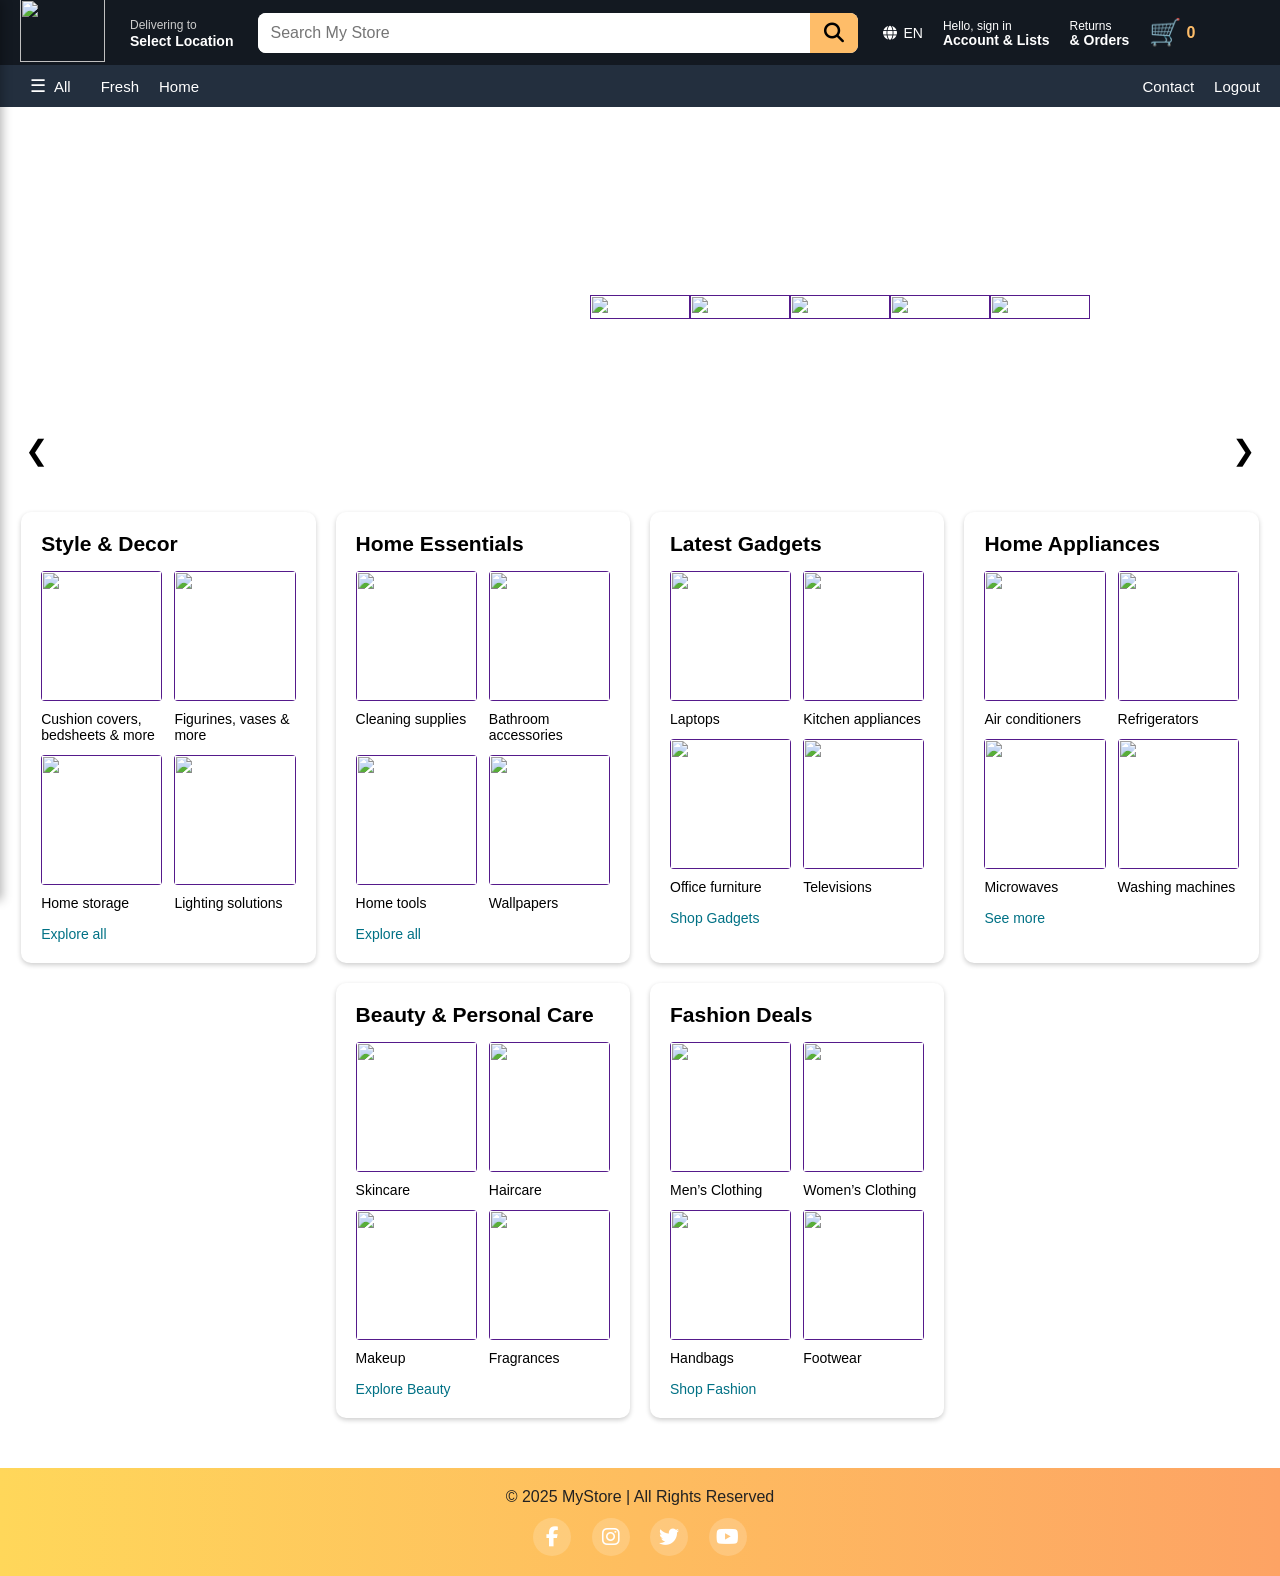
==== index.html @ 63e5e260 "version-1 update" ====
<!DOCTYPE html>
<html>

<head>
    <!-- Required for correct character display -->
    <meta charset="UTF-8">

    <!-- MOST IMPORTANT: Makes website responsive on all screens -->
    <meta name="viewport" content="width=device-width, initial-scale=1.0">

    <!-- Improves how search engines read your page -->
    <meta name="description"
        content="MyStore - Your online shopping destination for home, fashion, electronics and more.">

    <!-- Prevents iPhone from auto zooming on inputs -->
    <meta name="format-detection" content="telephone=no">

    <!-- Make tab theme color on mobile browsers -->
    <meta name="theme-color" content="#131921">
    <link rel="icon"
        href="https://play-lh.googleusercontent.com/7onw5AC-ikmvrb81e3q3P9oPEiZNJctBRaVVRxSl_qNuXzVqDwzuUNezAWT6CIr-dw0">
    <title>Home</title>
    <link rel="stylesheet" href="style.css">
    <link rel="stylesheet" href="https://cdnjs.cloudflare.com/ajax/libs/font-awesome/6.5.0/css/all.min.css" />

</head>

<body>

    <!-- UNIQUE TOP BAR -->
    <!-- UNIQUE TOP BAR -->
    <!-- TOP NAV BAR -->
    <header class="amazon-header">

        <!-- Left: Logo -->
        <div class="header-left">
            <img src="https://play-lh.googleusercontent.com/7onw5AC-ikmvrb81e3q3P9oPEiZNJctBRaVVRxSl_qNuXzVqDwzuUNezAWT6CIr-dw0"
                class="logo">
        </div>

        <!-- Location -->
        <div class="location-box">
            <span class="loc-line1">Delivering to</span>
            <span class="loc-line2">Select Location</span>
        </div>

        <!-- Search Bar -->
        <div class="search-bar">

            <input type="text" placeholder="Search My Store">
            <button class="search-btn"><i class="fas fa-search"></i></button>
        </div>

        <!-- Right Side -->
        <div class="header-right">

            <!-- Language -->
            <div class="lang-box">
                <span><i class="fa-solid fa-globe"></i></span> EN
            </div>

            <!-- Account -->
            <div class="account">
                <span class="small-text">Hello, sign in</span>
                <span class="bold-text">Account & Lists</span>
            </div>

            <!-- Orders -->
            <div class="orders">
                <span class="small-text">Returns</span>
                <span class="bold-text">& Orders</span>
            </div>

            <!-- Cart -->
            <div class="cart-box">
                <span class="cart-icon">🛒</span>
                <span class="cart-count">0</span>
            </div>

        </div>
    </header>


    <!-- BOTTOM NAV BAR -->
    <nav class="amazon-bottom">

        <div class="bottom-left">
            <div class="all-menu">
                <span class="menu-icon">☰</span>
                <span>All</span>
            </div>

            <div class="dropdown-wrapper">
                <a href="#">Fresh</a>

                <div class="fresh-dropdown">
                    <div class="fresh-content">
                        <img
                            src="[data-uri]">
                        <img
                            src="https://static.vecteezy.com/system/resources/thumbnails/046/801/957/small/variety-of-fresh-fruits-and-berries-splashing-into-water-photo.jpg">
                    </div>

                    <a class="fresh-link" href="#">Shop all groceries on MyStore</a>
                </div>
            </div>

            <a href="index.html">Home</a>
        </div>
        <div class="bottom-right">
            <a href="contact.html">Contact</a>
            <a href="">Logout</a>
        </div>

    </nav>


    <!-- OVERLAY -->
    <div id="overlay"></div>

    <!-- SLIDE MENU -->
    <div id="sideMenu">
        <div class="menu-header">
            <strong>Welcome</strong>
        </div>

        <div class="menu-links">
            <a href="register.html">Sign Up</a>
            <a href="login.html">Sign In</a>
        </div>

        <!-- Close button -->
        <button id="closeMenu">✕</button>
    </div>
    <script>
        const menuBtn = document.querySelector('.all-menu');
        const sideMenu = document.getElementById('sideMenu');
        const overlay = document.getElementById('overlay');
        const closeBtn = document.getElementById('closeMenu');

        menuBtn.addEventListener('click', () => {
            sideMenu.style.left = "0";     // slide in
            overlay.style.display = "block";
        });

        closeBtn.addEventListener('click', () => {
            sideMenu.style.left = "-300px";  // slide out
            overlay.style.display = "none";
        });

        overlay.addEventListener('click', () => {
            sideMenu.style.left = "-300px";
            overlay.style.display = "none";
        });
    </script>



    <!-- IMAGE SLIDER -->
    <div class="slider-container">

        <div class="slider">
            <div class="slides">
                <div class="slide">
                    <a href=""><img src="https://m.media-amazon.com/images/G/31/Symbol/2022/Kids_gwlp_2.jpg" alt=""></a>
                </div>

                <div class="slide">
                    <a href=""><img
                            src="https://m.media-amazon.com/images/S/al-na-9d5791cf-3faf/8e2474a9-b920-4cf2-af5b-43059a9bd38d._CR0%2C0%2C3000%2C1500_.jpg"
                            alt=""></ href="">
                </div>

                <div class="slide">
                    <a href=""><img
                            src="https://m.media-amazon.com/images/G/31/img22/Pongal/headers/english/PS_Mob_1_Header_ASINS_Final-MEN.jpg"
                            alt=""></a>
                </div>
                <div class="slide">
                    <a href=""><img
                            src="https://media.theeverymom.com/wp-content/uploads/2024/09/29132549/the-everymom-social-fall-amazon-fashion.jpg"></a>
                </div>
                <div class="slide">
                    <a href=""><img
                            src="https://m.media-amazon.com/images/G/31/img23/beauty/coop/jupiter24_fragrance_BIF/Beardo._SY700_QL85_.jpg"></a>
                </div>

            </div>
        </div>

        <!-- Navigation buttons -->
        <button class="prev">&#10094;</button>
        <button class="next">&#10095;</button>


    </div>


    <script>
        let index = 0;
        const slides = document.querySelectorAll(".slide");
        const slider = document.querySelector(".slides");


        /* Move slide */
        function moveSlide(i) {
            index = i;
            slider.style.transform = `translateX(${-index * 100}%)`;
        }

        /* Next button */
        document.querySelector(".next").onclick = () => {
            index = (index + 1) % slides.length;
            moveSlide(index);
        };

        /* Previous button */
        document.querySelector(".prev").onclick = () => {
            index = (index - 1 + slides.length) % slides.length;
            moveSlide(index);
        };

        /* Auto-slide every 5 seconds */
        setInterval(() => {
            index = (index + 1) % slides.length;
            moveSlide(index);
        }, 4000);
    </script>




    <div class="category-container">

        <!-- BOX 1 -->
        <div class="category-box">
            <h2>Style & Decor</h2>

            <div class="category-grid">
                <div>
                    <a href=""><img src="https://m.media-amazon.com/images/I/71EgHf+I7eL._AC_UF894,1000_QL80_.jpg"></a>
                    <p>Cushion covers, bedsheets & more</p>
                </div>

                <div>
                    <a href=""><img
                            src="https://ii1.pepperfry.com/media/catalog/product/s/e/494x544/set-of-3-white-ceramic-donut-shape-flower-vase-for-home-decoration-living-room-office-donut-vase-sho-bc4pio.jpg"></a>
                    <p>Figurines, vases & more</p>
                </div>

                <div>
                    <a href=""><img
                            src="https://www.veegaland.com/wp-content/uploads/2021/10/EFFICIENT-HOME-STORAGE-IDEAS-AND-TIPS-FOR-A-WELL-ORGANIZED-INTERIOR.jpg"></a>
                    <p>Home storage</p>
                </div>

                <div>
                    <a href=""><img
                            src="https://encrypted-tbn0.gstatic.com/images?q=tbn:ANd9GcRHZ7wN-sp1he-22PE8W-5U2Zz2bpgJxVeK-Q&s"></a>
                    <p>Lighting solutions</p>
                </div>
            </div>

            <a href="#" class="explore-link">Explore all</a>
        </div>

        <!-- BOX 2 -->
        <div class="category-box">
            <h2>Home Essentials</h2>

            <div class="category-grid">
                <div>
                    <a href=""><img
                            src="https://assets.aboutamazon.com/dims4/default/f4cec90/2147483647/strip/true/crop/1279x720+0+0/resize/1240x698!/quality/90/?url=https%3A%2F%2Famazon-blogs-brightspot.s3.amazonaws.com%2Fe9%2Fa6%2Fde44b44e420e9ec21c2bb43a507d%2Fdiwali-cleaning-lead.jpg"></a>
                    <p>Cleaning supplies</p>
                </div>

                <div>
                    <a href=""><img src="https://m.media-amazon.com/images/I/71vBgNdTesL._AC_UF894,1000_QL80_.jpg"></a>
                    <p>Bathroom accessories</p>
                </div>

                <div>
                    <a href=""><img src="https://m.media-amazon.com/images/I/717-T4GO8TL._AC_UF1000,1000_QL80_.jpg"></a>
                    <p>Home tools</p>
                </div>

                <div>
                    <a href=""><img src="https://m.media-amazon.com/images/I/71Dj-pU7XqL._AC_UF894,1000_QL80_.jpg"></a>
                    <p>Wallpapers</p>
                </div>
            </div>

            <a href="#" class="explore-link">Explore all</a>
        </div>

        <!-- BOX 3 -->
        <div class="category-box">
            <h2>Latest Gadgets</h2>

            <div class="category-grid">
                <div>
                    <a href=""><img
                            src="https://akm-img-a-in.tosshub.com/indiatoday/images/story/202110/laptops.png?size=690:388"></a>
                    <p>Laptops</p>
                </div>

                <div>
                    <a href=""><img
                            src="https://static-assets.business.amazon.com/assets/in/24th-jan/705_Website_Blog_Appliances_1450x664.jpg.transform/1450x664/image.jpg"></a>
                    <p>Kitchen appliances</p>
                </div>

                <div>
                    <a href=""><img src="https://m.media-amazon.com/images/I/61qN2Tm66TL._AC_UF894,1000_QL80_.jpg"></a>
                    <p>Office furniture</p>
                </div>

                <div>
                    <a href=""><img
                            src="https://static.toiimg.com/thumb/msid-109632795,width-1280,height-720,resizemode-4/109632795.jpg"></a>
                    <p>Televisions</p>
                </div>
            </div>

            <a href="#" class="explore-link">Shop Gadgets</a>
        </div>

        <!-- BOX 4 -->
        <div class="category-box">
            <h2>Home Appliances</h2>

            <div class="category-grid">
                <div>
                    <a href=""><img src="https://m.media-amazon.com/images/I/61q5YJrnEvL._AC_UF1000,1000_QL80_.jpg"></a>
                    <p>Air conditioners</p>
                </div>

                <div>
                    <a href=""><img
                            src="https://m.media-amazon.com/images/G/31/IMG15/dharshini/refrigerator_header-Nov.png"></a>
                    <p>Refrigerators</p>
                </div>

                <div>
                    <a href=""><img
                            src="https://m.media-amazon.com/images/G/31/IMG15/Irfan/JanART22/MWO/IFB_770x800._SY600_QL85_.jpg"></a>
                    <p>Microwaves</p>
                </div>

                <div>
                    <a href=""><img
                            src="https://m.media-amazon.com/images/G/31/IMG15/Yousf/BAU_PostJup25/header_wash._SX1035_QL85_.jpg"></a>
                    <p>Washing machines</p>
                </div>
            </div>

            <a href="#" class="explore-link">See more</a>
        </div>
        <!--box5-->
        <div class="category-box">
            <h2>Beauty & Personal Care</h2>
            <div class="category-grid">
                <div>
                    <a href=""><img
                            src="https://m.media-amazon.com/images/G/31/img24/Beauty/KBeautyRevamp/SBC_new._CB796614834_.gif"></a>
                    <p>Skincare</p>
                </div>

                <div>
                    <a href=""><img
                            src="https://m.media-amazon.com/images/G/31/img24/Beauty/WRS/Subcats/Hair_care_1236x1122._SX1035_QL85_.jpg"></a>
                    <p>Haircare</p>
                </div>

                <div>
                    <a href=""><img
                            src="https://m.media-amazon.com/images/G/31/img24/Beauty/makeup/revised/makeup_3._SX621_QL85_FMpng_.png"></a>
                    <p>Makeup</p>
                </div>

                <div>
                    <a href=""><img
                            src="https://m.media-amazon.com/images/G/31/img23/beauty/coop/jupiter24_fragrance_BIF/Skinn._SY700_QL85_.jpg"></a>
                    <p>Fragrances</p>
                </div>
            </div>
            <a href="#" class="explore-link">Explore Beauty</a>
        </div>
        <!--box6-->
        <div class="category-box">
            <h2>Fashion Deals</h2>
            <div class="category-grid">
                <div>
                    <a href=""><img
                            src="https://m.media-amazon.com/images/G/31/IMG25/Fashion/Event/DecWRS25/Top/Hero/Rec/v2/Mens_clothing_Copy_2_1236x1110._SX1035_QL85_.jpg"></a>
                    <p>Men’s Clothing</p>
                </div>

                <div>
                    <a href=""><img
                            src="https://m.media-amazon.com/images/G/31/IMG25/Fashion/Event/DecWRS25/Top/Hero/Rec/v2/Womens_clothing_1236x1110._SX1035_QL85_.jpg"></a>
                    <p>Women’s Clothing</p>
                </div>

                <div>
                    <a href=""><img src="https://m.media-amazon.com/images/I/41tWJ-XKbyL._AC_UY1000_.jpg"></a>
                    <p>Handbags</p>
                </div>

                <div>
                    <a href=""><img
                            src="https://media.istockphoto.com/id/1279108197/photo/variety-of-womens-fashion-comfortable-shoes-of-all-seasons-on-a-light-background-top-view.jpg?s=612x612&w=0&k=20&c=_mdUMo2tsufgilqv8IQeW6hp8YjICTR8_tF-YP1Zgxk="></a>
                    <p>Footwear</p>
                </div>
            </div>
            <a href="#" class="explore-link">Shop Fashion</a>
        </div>


    </div>


    <div class="footer">
        <div class="footer-content">
            <span>© 2025 MyStore | All Rights Reserved</span>

            <div class="social-icons">
                <a href="#"><i class="fab fa-facebook-f"></i></a>
                <a href="#"><i class="fab fa-instagram"></i></a>
                <a href="#"><i class="fab fa-twitter"></i></a>
                <a href="#"><i class="fab fa-youtube"></i></a>
            </div>
        </div>
    </div>


</body>

</html>
---- style.css ----
/* --- GLOBAL STYLES --- */
* {
    margin: 0;
    padding: 0;
    box-sizing: border-box;
    font-family: Arial, sans-serif;
}

/* --- TOP HEADER --- */
.amazon-header {
    height: 65px;
    background-color: #131921;
    color: white;
    display: flex;
    align-items: center;
    padding: 0 20px;
    gap: 25px;
}

/* Logo */
.logo {
   width: 85px;       /* reduce size */
    height: 63px;
    cursor: pointer;
  
}

/* Location Section */
.location-box {
    display: flex;
    flex-direction: column;
    line-height: 16px;
    cursor: pointer;
}

.loc-line1 {
    font-size: 12px;
    color: #ccc;
}

.loc-line2 {
    font-size: 14px;
    font-weight: bold;
}

/* Search Bar */
/* SEARCH BAR WRAPPER */
.search-bar {
    flex: 1;
    display: flex;
    align-items: center;
    height: 40px;                 /* Amazon height */
    background: white;
    border-radius: 8px;           /* rounded edges */
    overflow: hidden;
    max-width: 600px;
}

/* ALL CATEGORY DROPDOWN */
.search-category {
    width: 60px;
    border: none;
    background: #e6e6e6;
    font-size: 14px;
    height: 100%;                 /* match input height */
    padding-left: 10px;
    display: flex;
    align-items: center;
}

/* SEARCH INPUT */
.search-bar input {
    flex: 1;
    border: none;
    height: 100%;                 /* full height */
    padding: 0 12px;
    font-size: 16px;
    outline: none;
}

/* SEARCH BUTTON */
.search-btn {
    width: 48px;
    border: none;
    background: #febd69;
    height: 100%;                 /* match others */
    cursor: pointer;
    font-size: 20px;
    display: flex;
    align-items: center;
    justify-content: center;
}


/* Right Section */
.header-right {
    display: flex;
    align-items: center;
    gap: 20px;
}

/* Language */
.lang-box {
    font-size: 14px;
    cursor: pointer;
    display: flex;
    gap: 6px;
}

/* Account, Orders */
.account, .orders {
    cursor: pointer;
    display: flex;
    flex-direction: column;
    line-height: 14px;
}

.small-text {
    font-size: 12px;
}

.bold-text {
    font-size: 14px;
    font-weight: bold;
}

/* Cart */
.cart-box {
    display: flex;
    align-items: center;
    gap: 5px;
    cursor: pointer;
    position: relative;
}

.cart-icon {
    font-size: 26px;
}

.cart-count {
    color: #febd69;
    font-weight: bold;
}

/* --- BOTTOM NAV BAR --- */
.amazon-bottom {
    background-color: #232f3e;
    height: 42px;
    display: flex;
    align-items: center;
    justify-content: space-between;   /* pushes left & right apart */
    padding: 0 20px;
    font-size: 15px;
    color: white;
}

/* LEFT SECTION */
.bottom-left {
    display: flex;
    align-items: center;
    gap: 20px;
}

/* RIGHT SECTION */
.bottom-right {
    display: flex;
    align-items: center;
    gap: 20px;
}   

/* ☰ All menu */
.all-menu {
    display: flex;
    align-items: center;
    gap: 8px;
    
    padding: 4px 10px;
    border-radius: 3px;
    cursor: pointer;
    color: white;
}
.all-menu:hover{
border: 1px solid #ff9900;
}
/* DARK BACKGROUND OVERLAY */
#overlay {
    position: fixed;
    top: 0;
    left: 0;
    width: 100%;
    height: 100%;
    background: rgba(0,0,0,0.6);
    display: none;
    z-index: 99;
}

/* LEFT SLIDE MENU */
#sideMenu {
    position: fixed;
    top: 0;
    left: -300px;              /* hidden initially */
    width: 300px;
    height: 100%;
    background: white;
    z-index: 100;
    box-shadow: 2px 0 10px rgba(0,0,0,0.3);
    transition: left 0.3s ease;
    padding: 20px;
}

/* Header inside menu */
.menu-header {
    background: #232f3e;
    color: white;
    padding: 20px;
    font-size: 20px;
    border-radius: 5px;
    margin-bottom: 20px;
}

/* Links */
.menu-links a {
    display: block;
    font-size: 18px;
    padding: 12px 0;
    color: #111;
    text-decoration: none;
    border-bottom: 1px solid #ddd;
}

.menu-links a:hover {
    color:  #ff9900;
}

/* Close button */
#closeMenu {
    position: absolute;
    top: 15px;
    right: 15px;
    background: black;
    color: white;
    border: none;
    font-size: 22px;
    cursor: pointer;
    padding: 5px 10px;
    border-radius: 50%;
}


.menu-icon {
    font-size: 18px;
}

/* Bottom nav links */
.amazon-bottom a {
    text-decoration: none;
    color: white;
}

.amazon-bottom a:hover {
    text-decoration: none;
    color: #ff9900;
}
/* Container for dropdown */
.dropdown-wrapper {
    position: relative;
}

/* MAIN DROPDOWN BOX */
.fresh-dropdown {
    position: absolute;
    top: 40px;
    left: 0;
    background: white;
    width: 600px;
    padding: 20px;
    border-radius: 6px;
    box-shadow: 0px 5px 20px rgba(0,0,0,0.25);
    display: none;
    z-index: 999;
}

/* TRIANGLE POINTER */
.fresh-dropdown::before {
    content: "";
    position: absolute;
    top: -10px;
    left: 40px;
    border-width: 0 10px 10px 10px;
    border-style: solid;
    border-color: transparent transparent white transparent;
}

/* Show dropdown on hover */
.dropdown-wrapper:hover .fresh-dropdown {
    display: block;
}

/* IMAGES INSIDE DROPDOWN */
.fresh-content {
    display: flex;
    gap: 20px;
}

.fresh-content img {
    width: 250px;
    height: 180px;
    object-fit: cover;
    border-radius: 4px;
    background: #f3f3f3;
}

/* "Shop all groceries" link */
.fresh-link {
    display: block;
    margin-top: 15px;
    font-size: 16px;
    color: #007185;
    text-decoration: none;
}

.fresh-link:hover {
    text-decoration: underline;
}



/* IMAGE SLIDER */
/* MAIN SLIDER BOX */
.slider {
    width: 100%;
    height: 400px;     /* or any height you want */
    overflow: hidden;
    background-color: #fff;  /* or match your website background */
    display: flex;
    justify-content: center;
    align-items: center;

}
.slides {
    display: flex;
    transition: transform 0.6s ease;
}



.slide {
    min-width: 100%;
}

.slide img {
  width: 100%;
    height: 100%;
    object-fit: contain;      /* shows full image without zooming */
    object-position: center;
    display: block;
}

/* Arrows */
.prev, .next {
    position: absolute;
    top: 50%;
    transform: translateY(-50%);
    background: rgba(255, 255, 255, 0.8);
    border: none;
    font-size: 28px;
    padding: 10px 15px;
    border-radius: 50%;
    cursor: pointer;
}

.prev {
    left: 10px;
}
.next {
    right: 10px;
}


/* CATEGORY BOXES */
.category-container {
    display: flex;
    flex-wrap: wrap;   /* IMPORTANT → pushes extra boxes to next row */
    gap: 20px;
    justify-content: center;
    margin-top: 5px;
}

.category-box {
    width: 23%;        /* 4 boxes per row */
    background: white;
    padding: 20px;
    border-radius: 10px;
    box-shadow: 0 2px 5px rgba(0,0,0,0.2);
}

.category-box h2 {
    font-size: 21px;
    margin-bottom: 15px;
}

.category-grid {
    display: grid;
    grid-template-columns: repeat(2, 1fr);
    gap: 12px;
}

.category-grid div img {
    width: 100%;
    height: 130px;
    object-fit: cover;
    border-radius: 4px;
    cursor: pointer;
    transition: transform 0.3s ease, box-shadow 0.3s ease;
}

.category-grid div:hover img {
    transform: scale(1.08);
    box-shadow: 0 4px 12px rgba(0,0,0,0.3);
}


.category-grid div p {
    font-size: 14px;
    margin-top: 6px;
}

.explore-link {
    margin-top: 15px;
    display: inline-block;
    color: #007185;
    font-size: 14px;
    text-decoration: none;
}

.explore-link:hover {
    color: #c7511f;
}

/* FOOTER */
.footer {
    background: linear-gradient(to right, #FFD75A, #FDA364);
    padding: 20px 0;
    text-align: center;
    color: #222;
    font-size: 16px;
    font-weight: 500;
    margin-top: 50px;
}

.footer-content {
    display: flex;
    flex-direction: column;
    align-items: center;
    gap: 12px;
}

/* Social icon styles */
.social-icons a {
    text-decoration: none;
    color: white;
    margin: 0 8px;
    font-size: 20px;
    width: 38px;
    height: 38px;
    display: inline-flex;
    justify-content: center;
    align-items: center;
    border-radius: 50%;
    background: rgba(255,255,255,0.18);
    transition: 0.3s ease;
}

/* Hover animation */
.social-icons a:hover {
    background: white;
    color: #ff6a00;
    transform: translateY(-3px);
}
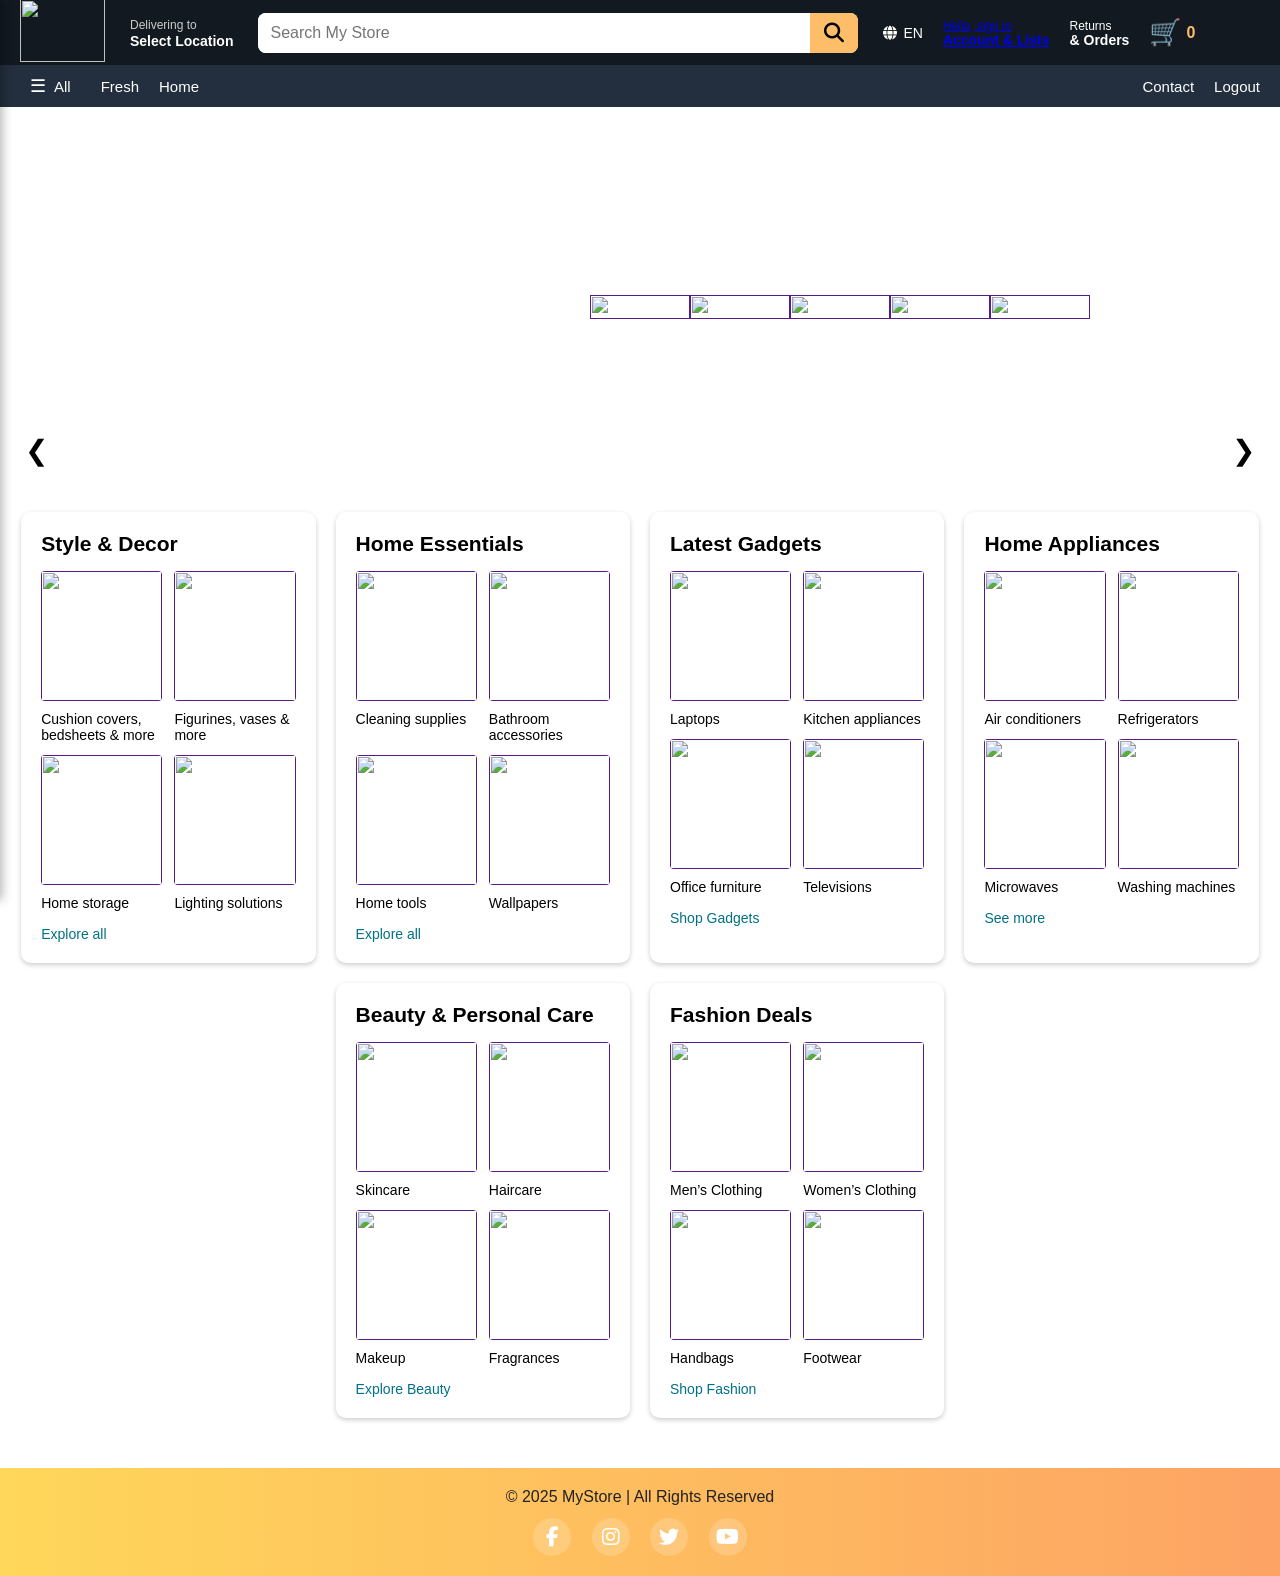
==== commit 3ce6ece7: "Update index.html" ====
--- a/index.html
+++ b/index.html
@@ -61,8 +61,8 @@
 
             <!-- Account -->
             <div class="account">
-                <span class="small-text">Hello, sign in</span>
-                <span class="bold-text">Account & Lists</span>
+                <span class="small-text"><a href='registrationform.html'>Hello, sign in</a></span>
+                <span class="bold-text"><a href='registrationform.html'>Account & Lists</a></span>
             </div>
 
             <!-- Orders -->
@@ -125,7 +125,7 @@
         </div>
 
         <div class="menu-links">
-            <a href="register.html">Sign Up</a>
+            <a href="registrationform.html">Sign Up</a>
             <a href="login.html">Sign In</a>
         </div>
 
@@ -437,4 +437,4 @@
 
 </body>
 
-</html>+</html>
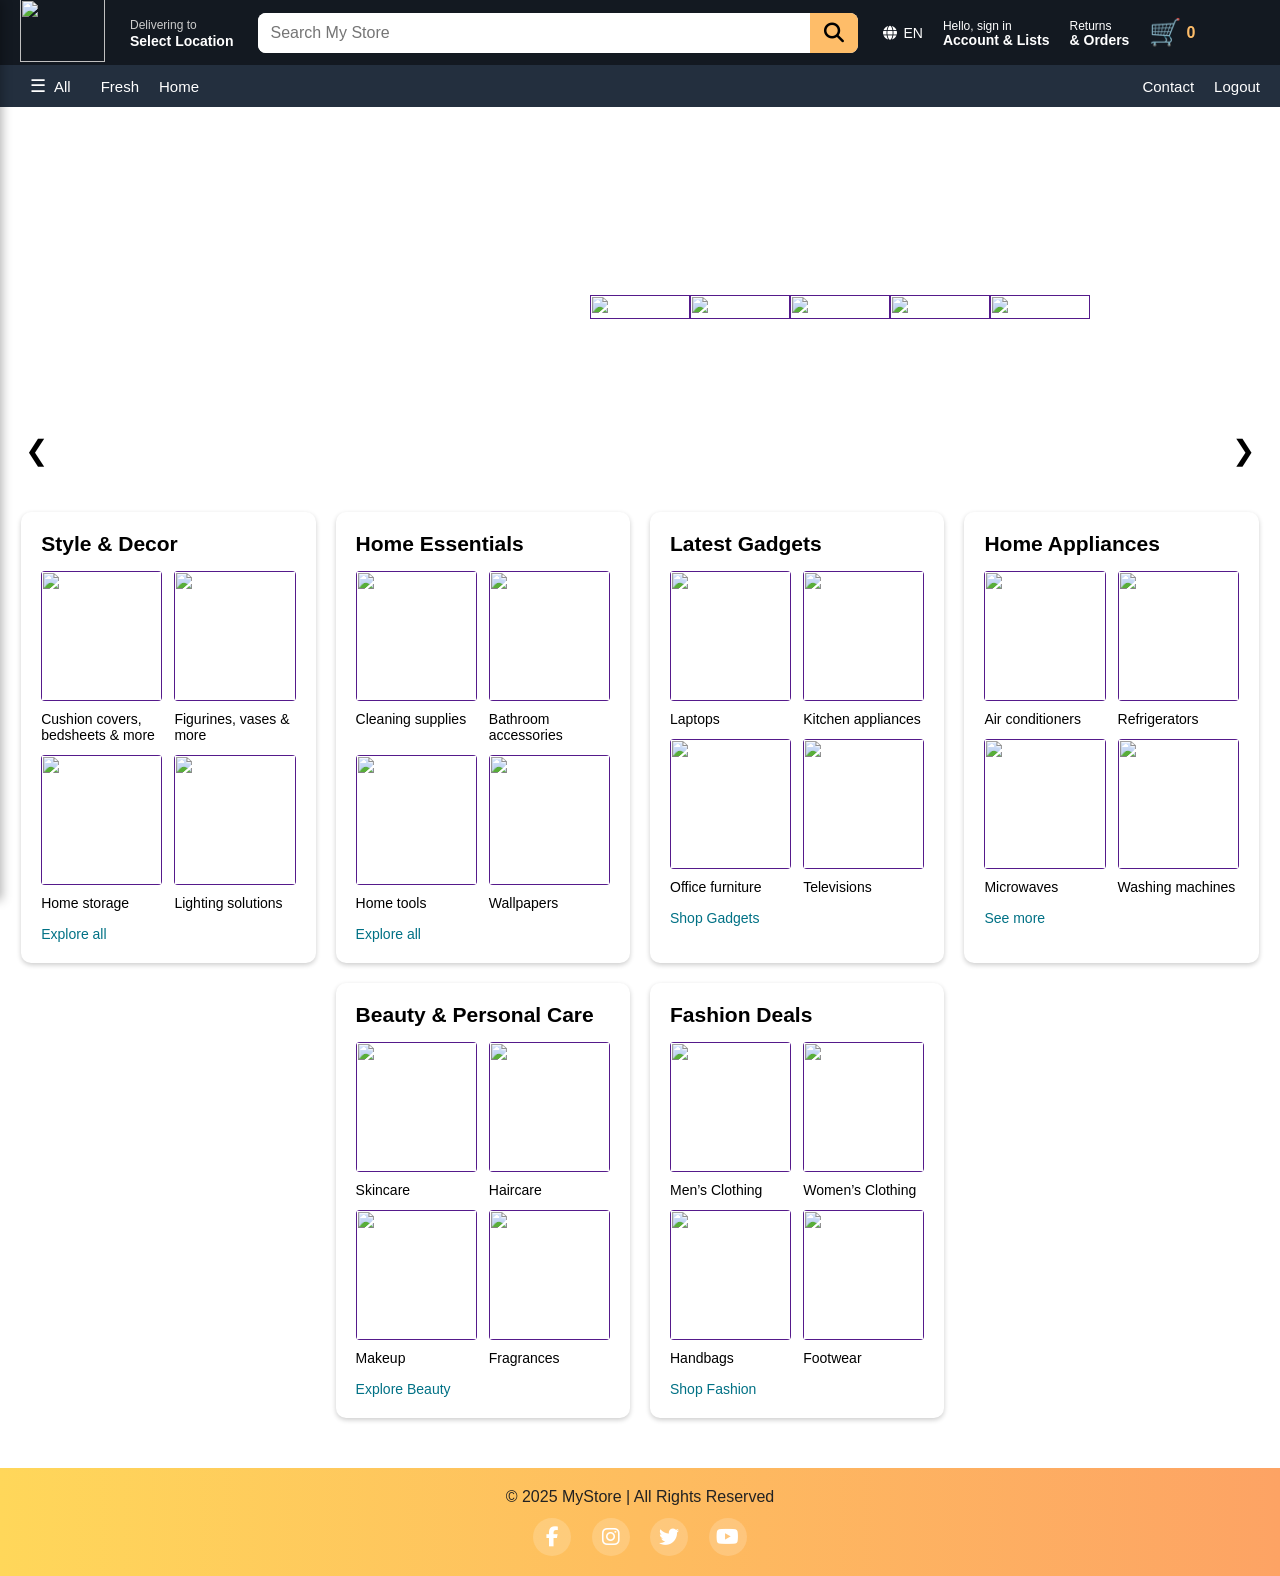
==== commit 059d7ff6: "Update index.html" ====
--- a/index.html
+++ b/index.html
@@ -61,8 +61,10 @@
 
             <!-- Account -->
             <div class="account">
-                <span class="small-text"><a href='registrationform.html'>Hello, sign in</a></span>
-                <span class="bold-text"><a href='registrationform.html'>Account & Lists</a></span>
+                <span class="small-text">Hello, sign in</span>
+                <!-- <span class="small-text"><a href='registrationform.html'>Hello, sign in</a></span> -->
+                <span class="bold-text">Account & Lists</span>
+                <!-- <span class="bold-text"><a href='registrationform.html'>Account & Lists</a></span> -->
             </div>
 
             <!-- Orders -->
--- a/style.css
+++ b/style.css
@@ -108,7 +108,15 @@
 }
 
 /* Account, Orders */
-.account, .orders {
+.account, .orders{
+    cursor: pointer;
+    display: flex;
+    flex-direction: column;
+    line-height: 14px;
+}
+.amazon-header .account a, .orders a{
+    text-decoration:none;
+    color:white;
     cursor: pointer;
     display: flex;
     flex-direction: column;
